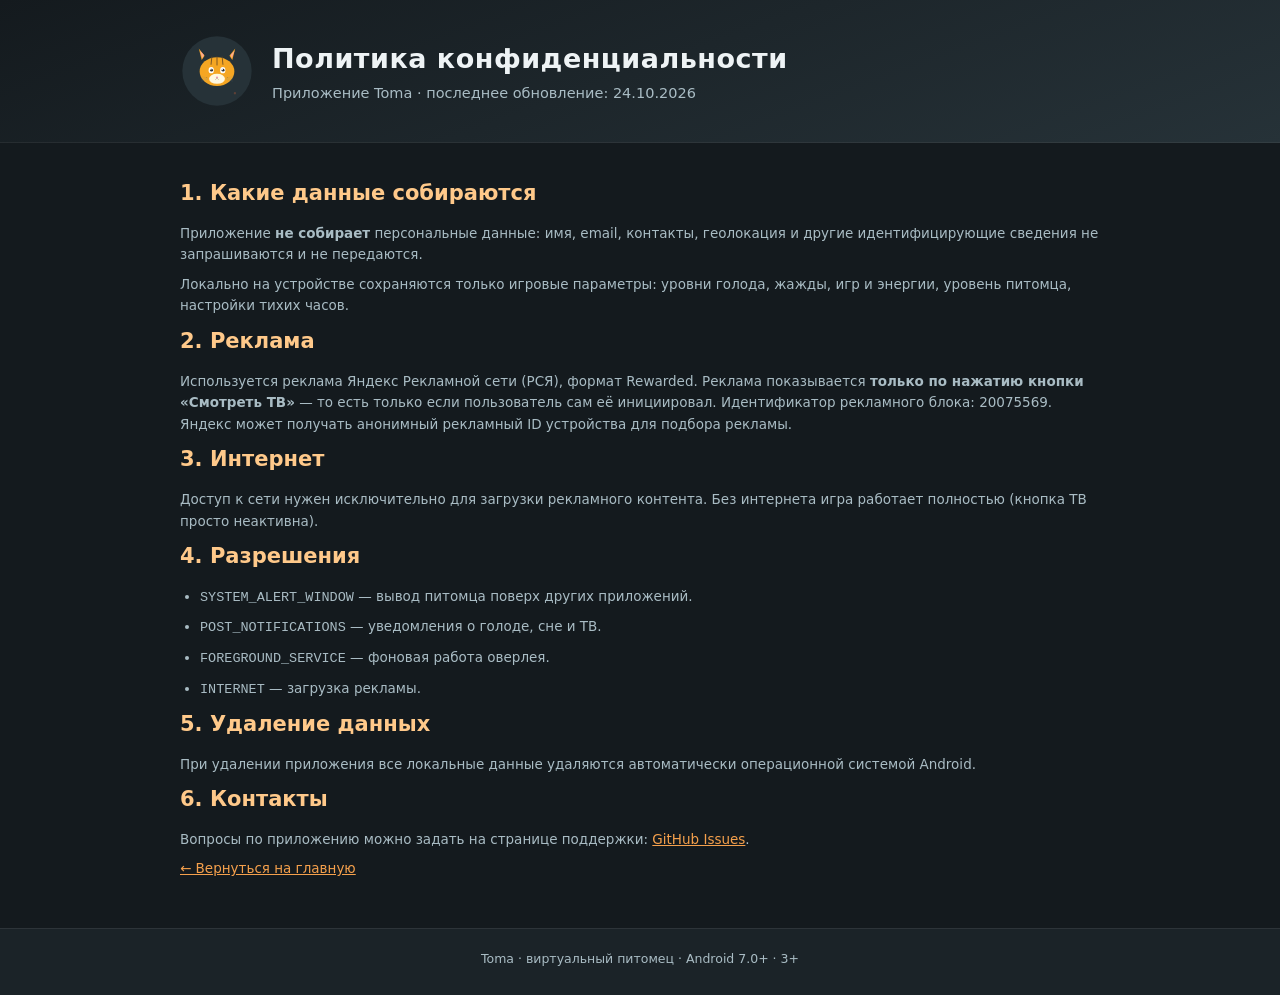
==== privacy.html @ af248521 "Сайт приложения Toma: главная, политика конфиденциальности, файлы РСЯ" ====
<!DOCTYPE html>
<html lang="ru">
<head>
<meta charset="utf-8">
<meta name="viewport" content="width=device-width, initial-scale=1">
<title>Политика конфиденциальности — Toma</title>
<link rel="icon" href="assets/icon-512.svg">
<link rel="stylesheet" href="assets/style.css">
</head>
<body>

<header class="top">
  <div class="wrap top-in">
    <img class="logo" src="assets/icon-512.svg" alt="Иконка приложения Toma">
    <div>
      <h1>Политика конфиденциальности</h1>
      <p class="tag">Приложение Toma · последнее обновление: 24.10.2026</p>
    </div>
  </div>
</header>

<div class="policy" style="margin-top:0; border-top:none;">
  <div class="wrap">
    <h2>1. Какие данные собираются</h2>
    <p>Приложение <b>не собирает</b> персональные данные: имя, email, контакты, геолокация и другие идентифицирующие сведения не запрашиваются и не передаются.</p>
    <p>Локально на устройстве сохраняются только игровые параметры: уровни голода, жажды, игр и энергии, уровень питомца, настройки тихих часов.</p>

    <h2>2. Реклама</h2>
    <p>Используется реклама Яндекс Рекламной сети (РСЯ), формат Rewarded. Реклама показывается <b>только по нажатию кнопки «Смотреть ТВ»</b> — то есть только если пользователь сам её инициировал. Идентификатор рекламного блока: 20075569. Яндекс может получать анонимный рекламный ID устройства для подбора рекламы.</p>

    <h2>3. Интернет</h2>
    <p>Доступ к сети нужен исключительно для загрузки рекламного контента. Без интернета игра работает полностью (кнопка ТВ просто неактивна).</p>

    <h2>4. Разрешения</h2>
    <ul>
      <li><code>SYSTEM_ALERT_WINDOW</code> — вывод питомца поверх других приложений.</li>
      <li><code>POST_NOTIFICATIONS</code> — уведомления о голоде, сне и ТВ.</li>
      <li><code>FOREGROUND_SERVICE</code> — фоновая работа оверлея.</li>
      <li><code>INTERNET</code> — загрузка рекламы.</li>
    </ul>

    <h2>5. Удаление данных</h2>
    <p>При удалении приложения все локальные данные удаляются автоматически операционной системой Android.</p>

    <h2>6. Контакты</h2>
    <p>Вопросы по приложению можно задать на странице поддержки: <a href="https://github.com/takomak2012-cyber/Toma/issues">GitHub Issues</a>.</p>

    <p><a href="index.html">← Вернуться на главную</a></p>
  </div>
</div>

<footer>
  <div class="wrap">
    Toma · виртуальный питомец · Android 7.0+ · 3+
  </div>
</footer>

</body>
</html>
---- assets/style.css ----
/* Сайт приложения Toma — тёмно-синяя палитра приложения */
:root {
  --bg: #1b2328;
  --bg-deep: #141a1e;
  --surface: #263238;
  --surface-high: #2e3d45;
  --accent: #f5a04c;
  --accent-soft: #ffc98a;
  --text: #eef3f5;
  --text-dim: #a9bcc4;
  --border: rgba(255, 255, 255, 0.08);
  --radius: 18px;
}

* { margin: 0; padding: 0; box-sizing: border-box; }

body {
  font-family: "Segoe UI", system-ui, -apple-system, sans-serif;
  background: var(--bg);
  color: var(--text);
  line-height: 1.6;
}

a { color: var(--accent); }

.wrap {
  max-width: 960px;
  margin: 0 auto;
  padding: 0 20px;
}

/* Шапка */
.top {
  background: linear-gradient(160deg, var(--bg-deep), var(--surface));
  border-bottom: 1px solid var(--border);
  padding: 34px 0;
}
.top-in { display: flex; align-items: center; gap: 18px; }
.logo { width: 74px; height: 74px; border-radius: 20px; }
.top h1 { font-size: 27px; letter-spacing: 0.5px; }
.tag { color: var(--text-dim); font-size: 14.5px; margin-top: 2px; }

/* Секции */
section { padding: 40px 0 8px; }
h2 {
  font-size: 21px;
  color: var(--accent-soft);
  margin-bottom: 16px;
}

/* Карточки */
.cards { display: grid; grid-template-columns: repeat(auto-fit, minmax(240px, 1fr)); gap: 14px; }
.card {
  background: var(--surface);
  border: 1px solid var(--border);
  border-radius: var(--radius);
  padding: 18px 18px 16px;
}
.card h3 { font-size: 15.5px; color: var(--accent); margin-bottom: 6px; }
.card p { font-size: 13.5px; color: var(--text-dim); }

/* Факты */
.facts {
  background: var(--surface-high);
  border: 1px solid var(--border);
  border-radius: var(--radius);
  padding: 18px 22px;
  margin: 8px 0 4px;
  font-size: 14px;
  color: var(--text-dim);
}
.facts b { color: var(--text); }

/* Кнопка */
.btn {
  display: inline-block;
  background: var(--accent);
  color: #20262b;
  font-weight: 600;
  text-decoration: none;
  border-radius: 14px;
  padding: 13px 26px;
  margin: 10px 0 6px;
  transition: transform 0.15s ease;
}
.btn:hover { transform: translateY(-2px); }

/* Политика */
.policy { background: var(--bg-deep); border-top: 1px solid var(--border); margin-top: 44px; padding: 34px 0 40px; }
.policy h2 { margin-bottom: 12px; }
.policy p, .policy li { font-size: 13.5px; color: var(--text-dim); margin-bottom: 8px; }
.policy ul { padding-left: 20px; }

footer {
  border-top: 1px solid var(--border);
  padding: 20px 0 30px;
  font-size: 12.5px;
  color: var(--text-dim);
  text-align: center;
}
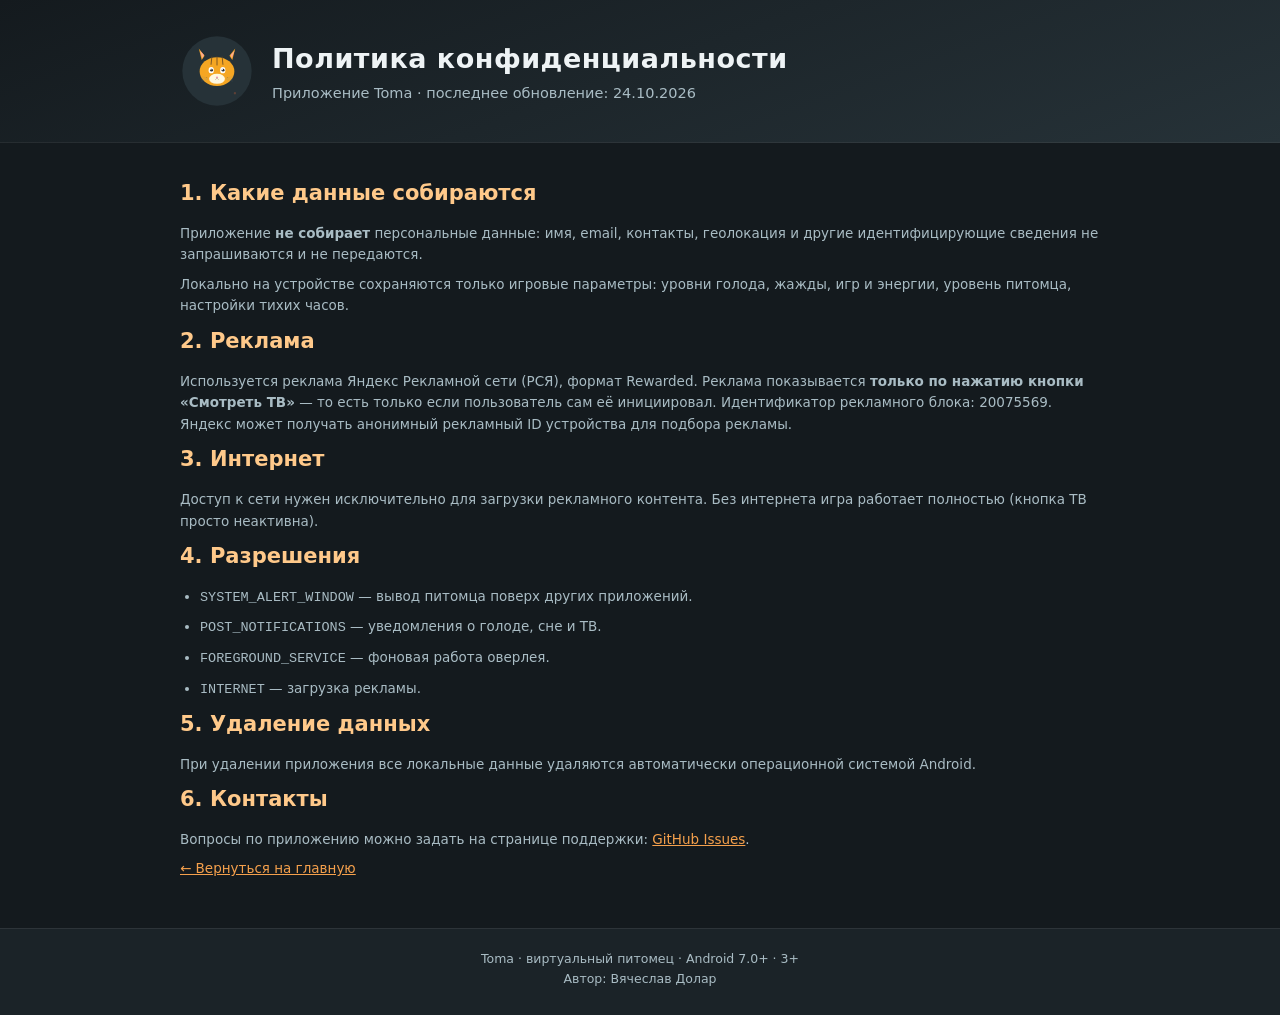
==== commit 7edc94a4: "Автор: Вячеслав Долар" ====
--- a/privacy.html
+++ b/privacy.html
@@ -51,7 +51,8 @@
 
 <footer>
   <div class="wrap">
-    Toma · виртуальный питомец · Android 7.0+ · 3+
+    Toma · виртуальный питомец · Android 7.0+ · 3+<br>
+    Автор: Вячеслав Долар
   </div>
 </footer>
 
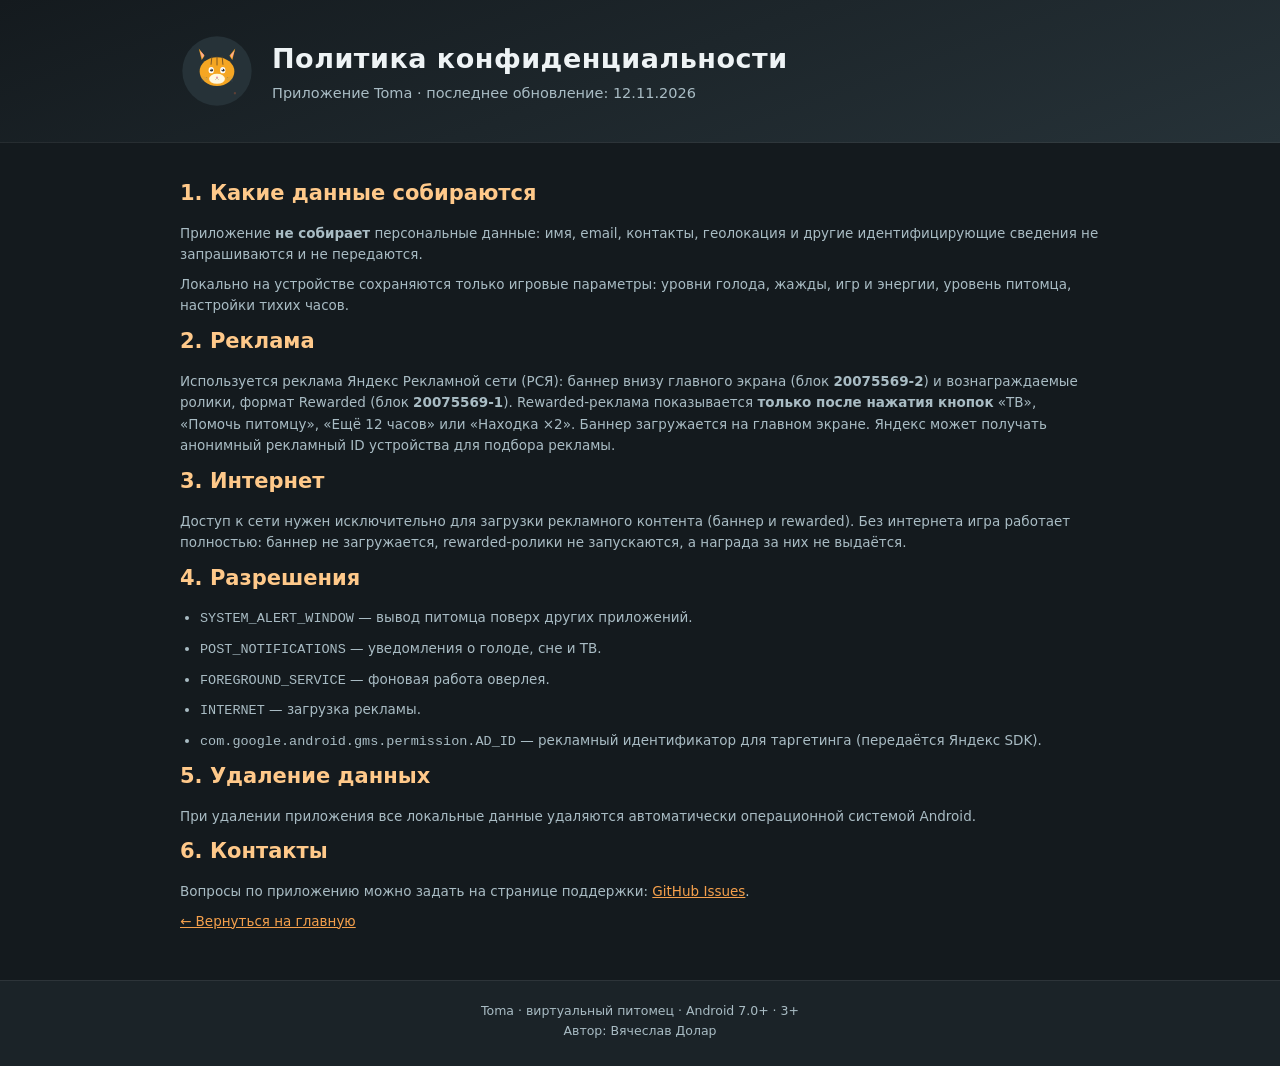
==== commit e733ad06: "Добавлена прямая загрузка APK 3.4 и обновлена политика рекламы" ====
--- a/privacy.html
+++ b/privacy.html
@@ -14,7 +14,7 @@
     <img class="logo" src="assets/icon-512.svg" alt="Иконка приложения Toma">
     <div>
       <h1>Политика конфиденциальности</h1>
-      <p class="tag">Приложение Toma · последнее обновление: 24.10.2026</p>
+      <p class="tag">Приложение Toma · последнее обновление: 12.11.2026</p>
     </div>
   </div>
 </header>
@@ -26,10 +26,10 @@
     <p>Локально на устройстве сохраняются только игровые параметры: уровни голода, жажды, игр и энергии, уровень питомца, настройки тихих часов.</p>
 
     <h2>2. Реклама</h2>
-    <p>Используется реклама Яндекс Рекламной сети (РСЯ), формат Rewarded. Реклама показывается <b>только по нажатию кнопки «Смотреть ТВ»</b> — то есть только если пользователь сам её инициировал. Идентификатор рекламного блока: 20075569. Яндекс может получать анонимный рекламный ID устройства для подбора рекламы.</p>
+    <p>Используется реклама Яндекс Рекламной сети (РСЯ): баннер внизу главного экрана (блок <b>20075569-2</b>) и вознаграждаемые ролики, формат Rewarded (блок <b>20075569-1</b>). Rewarded-реклама показывается <b>только после нажатия кнопок</b> «ТВ», «Помочь питомцу», «Ещё 12 часов» или «Находка ×2». Баннер загружается на главном экране. Яндекс может получать анонимный рекламный ID устройства для подбора рекламы.</p>
 
     <h2>3. Интернет</h2>
-    <p>Доступ к сети нужен исключительно для загрузки рекламного контента. Без интернета игра работает полностью (кнопка ТВ просто неактивна).</p>
+    <p>Доступ к сети нужен исключительно для загрузки рекламного контента (баннер и rewarded). Без интернета игра работает полностью: баннер не загружается, rewarded-ролики не запускаются, а награда за них не выдаётся.</p>
 
     <h2>4. Разрешения</h2>
     <ul>
@@ -37,6 +37,7 @@
       <li><code>POST_NOTIFICATIONS</code> — уведомления о голоде, сне и ТВ.</li>
       <li><code>FOREGROUND_SERVICE</code> — фоновая работа оверлея.</li>
       <li><code>INTERNET</code> — загрузка рекламы.</li>
+      <li><code>com.google.android.gms.permission.AD_ID</code> — рекламный идентификатор для таргетинга (передаётся Яндекс SDK).</li>
     </ul>
 
     <h2>5. Удаление данных</h2>
--- a/assets/style.css
+++ b/assets/style.css
@@ -85,6 +85,32 @@
 }
 .btn:hover { transform: translateY(-2px); }
 
+/* Прямая загрузка */
+.btn-row {
+  display: flex;
+  flex-wrap: wrap;
+  gap: 10px;
+  align-items: center;
+  margin: 10px 0 4px;
+}
+.btn-row .btn { margin: 0; }
+.btn-secondary {
+  background: transparent;
+  color: var(--accent-soft);
+  border: 1px solid rgba(245, 160, 76, 0.55);
+}
+.btn-secondary:hover { background: rgba(245, 160, 76, 0.08); }
+.btn-note {
+  font-size: 12.5px;
+  color: var(--text-dim);
+  margin-top: 8px;
+}
+.btn-note code {
+  font-size: 11px;
+  color: var(--accent-soft);
+  word-break: break-all;
+}
+
 /* Политика */
 .policy { background: var(--bg-deep); border-top: 1px solid var(--border); margin-top: 44px; padding: 34px 0 40px; }
 .policy h2 { margin-bottom: 12px; }
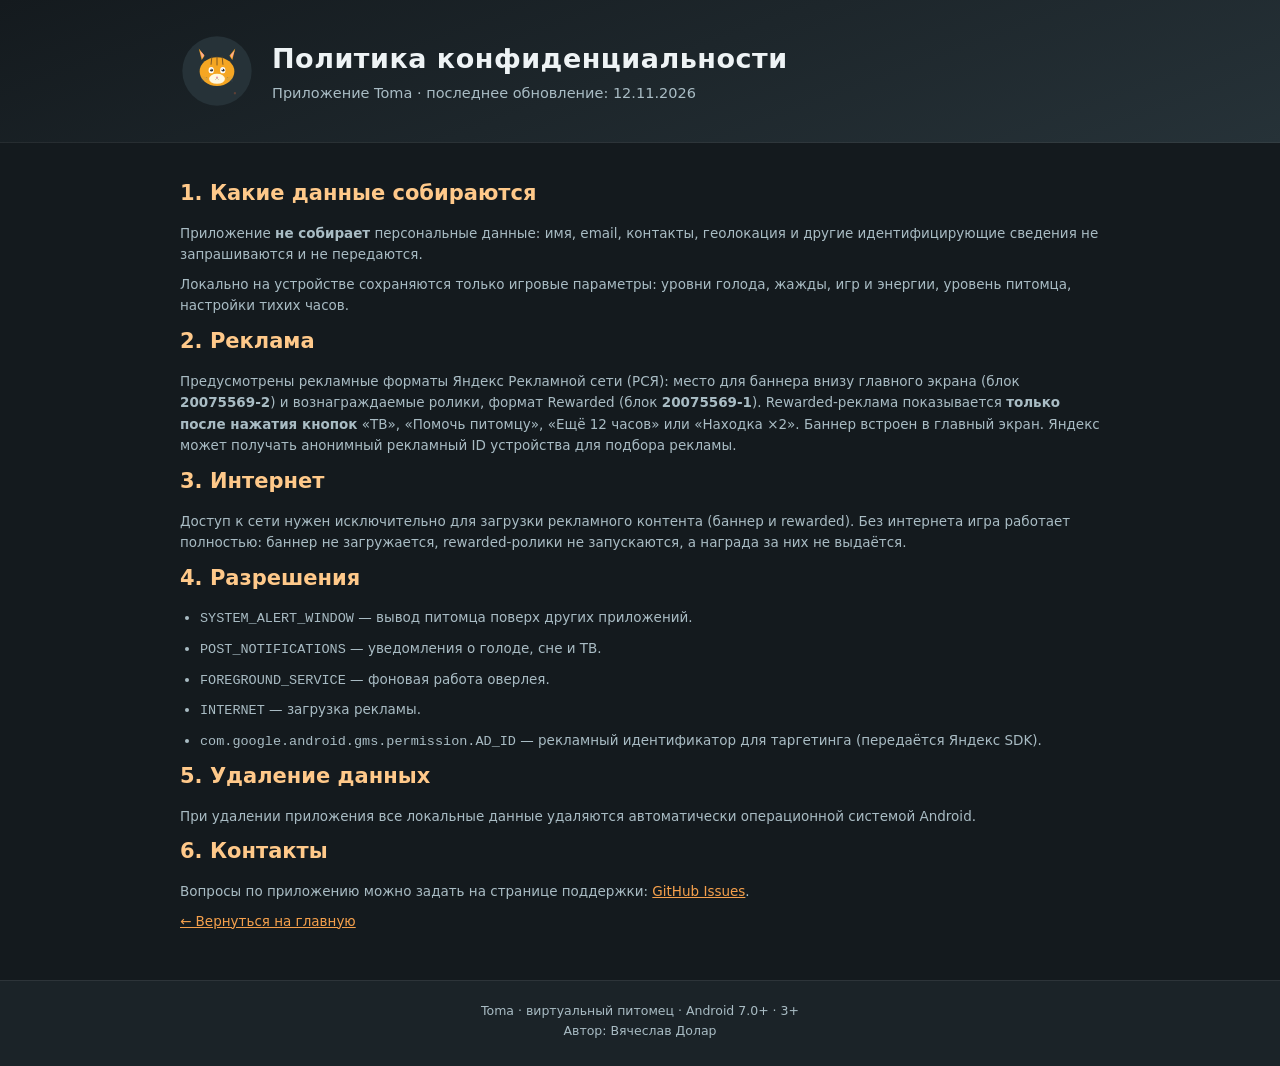
==== commit 9e3d0429: "Уточнены формулировки о баннере и числе анимаций" ====
--- a/privacy.html
+++ b/privacy.html
@@ -26,7 +26,7 @@
     <p>Локально на устройстве сохраняются только игровые параметры: уровни голода, жажды, игр и энергии, уровень питомца, настройки тихих часов.</p>
 
     <h2>2. Реклама</h2>
-    <p>Используется реклама Яндекс Рекламной сети (РСЯ): баннер внизу главного экрана (блок <b>20075569-2</b>) и вознаграждаемые ролики, формат Rewarded (блок <b>20075569-1</b>). Rewarded-реклама показывается <b>только после нажатия кнопок</b> «ТВ», «Помочь питомцу», «Ещё 12 часов» или «Находка ×2». Баннер загружается на главном экране. Яндекс может получать анонимный рекламный ID устройства для подбора рекламы.</p>
+    <p>Предусмотрены рекламные форматы Яндекс Рекламной сети (РСЯ): место для баннера внизу главного экрана (блок <b>20075569-2</b>) и вознаграждаемые ролики, формат Rewarded (блок <b>20075569-1</b>). Rewarded-реклама показывается <b>только после нажатия кнопок</b> «ТВ», «Помочь питомцу», «Ещё 12 часов» или «Находка ×2». Баннер встроен в главный экран. Яндекс может получать анонимный рекламный ID устройства для подбора рекламы.</p>
 
     <h2>3. Интернет</h2>
     <p>Доступ к сети нужен исключительно для загрузки рекламного контента (баннер и rewarded). Без интернета игра работает полностью: баннер не загружается, rewarded-ролики не запускаются, а награда за них не выдаётся.</p>
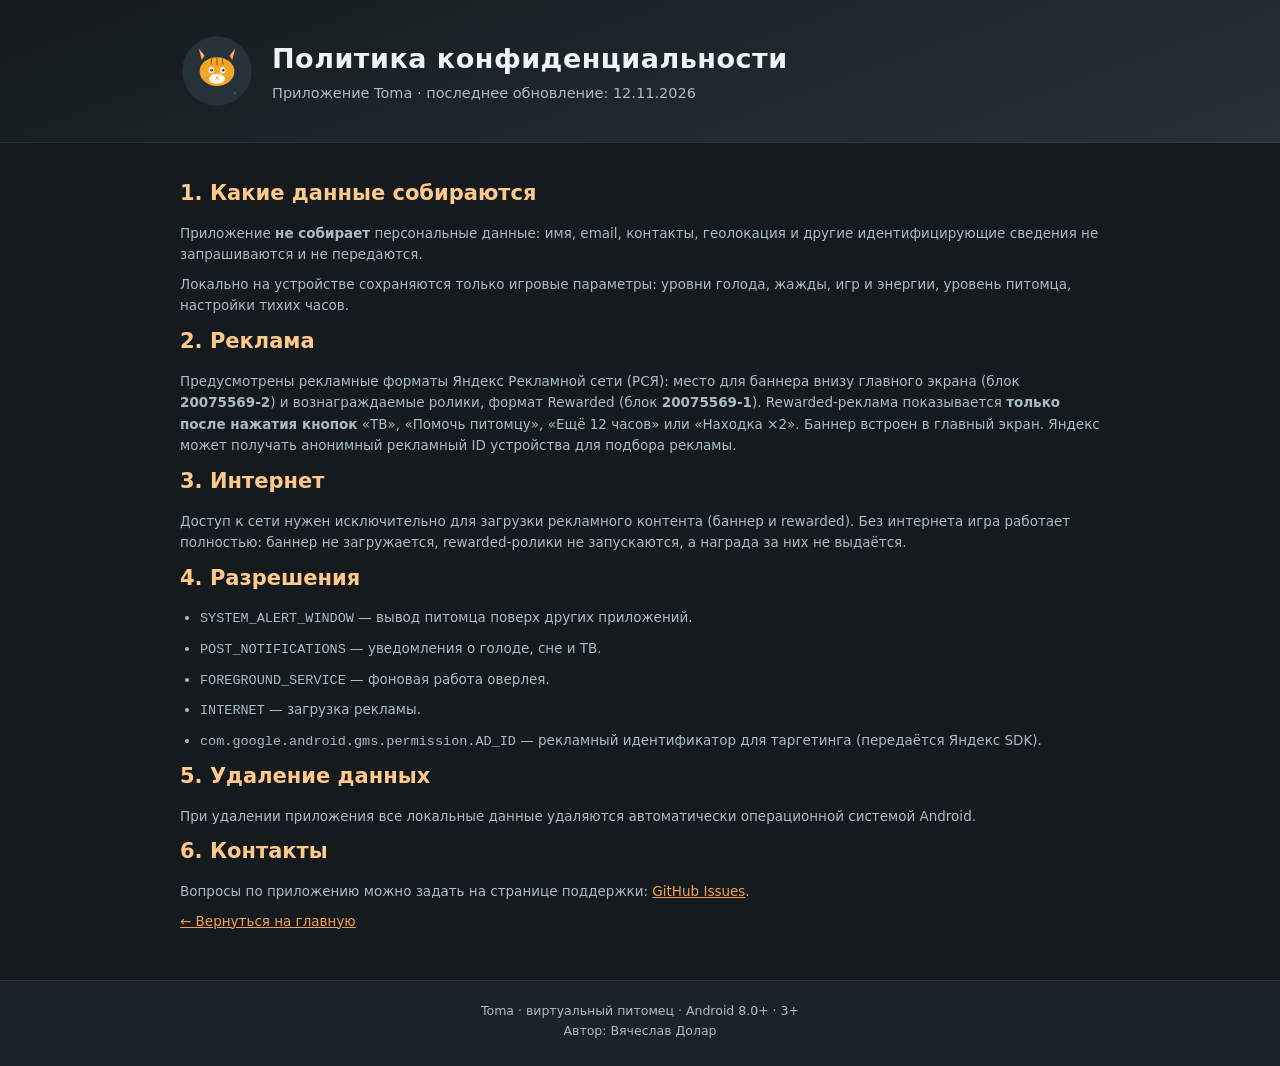
==== commit ddb0bbe8: "Обновлена версия Toma до 3.6: ссылка на APK, SHA-256 и Android 8.0+" ====
--- a/privacy.html
+++ b/privacy.html
@@ -52,7 +52,7 @@
 
 <footer>
   <div class="wrap">
-    Toma · виртуальный питомец · Android 7.0+ · 3+<br>
+    Toma · виртуальный питомец · Android 8.0+ · 3+<br>
     Автор: Вячеслав Долар
   </div>
 </footer>
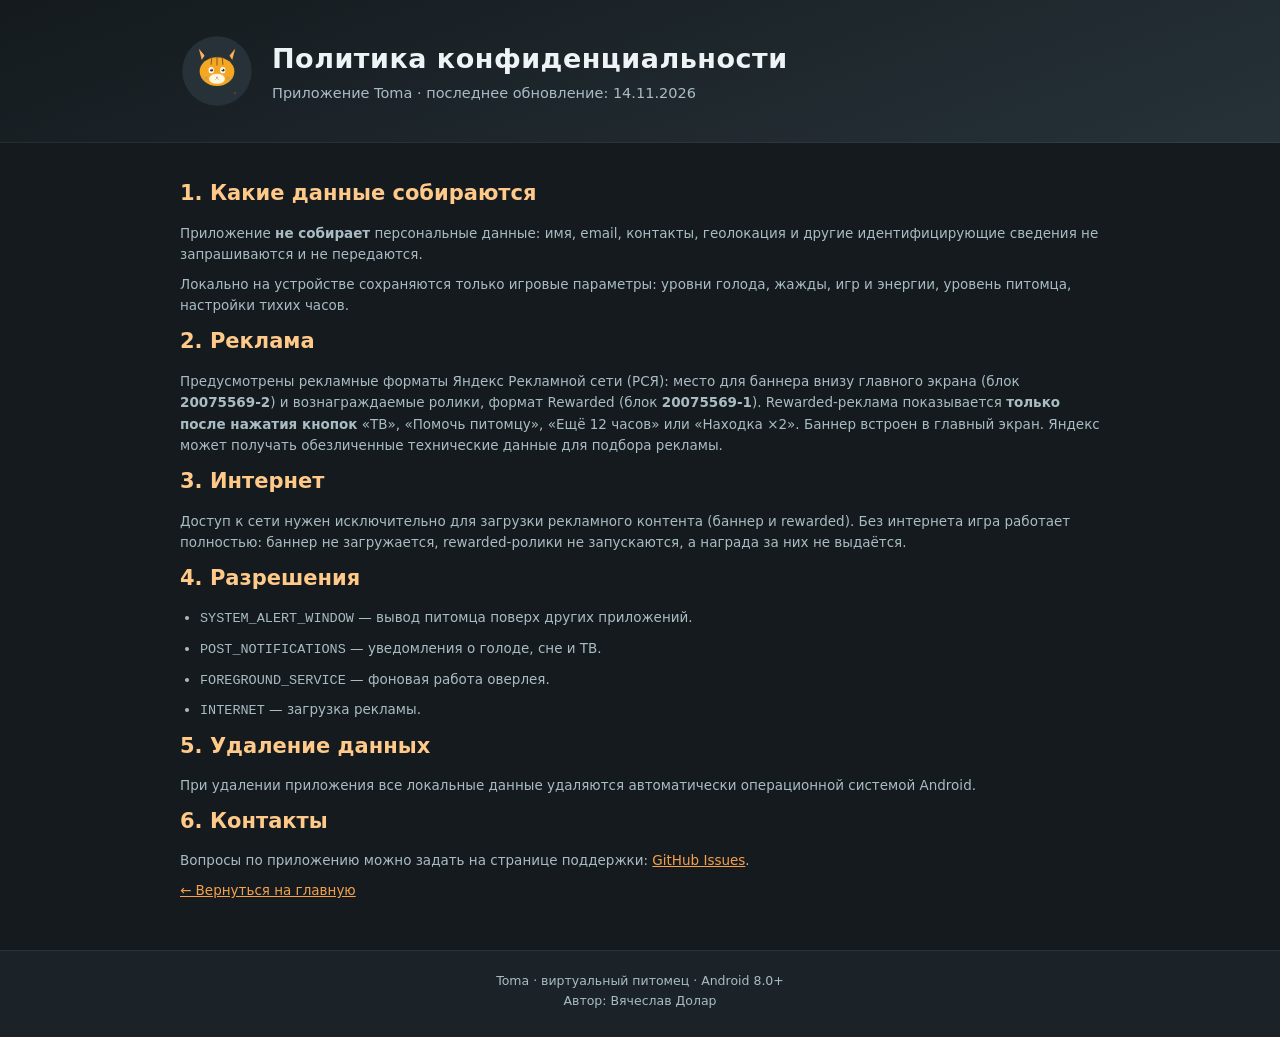
==== commit d3c704e8: "Кнопка «Все приложения», обновление до 3.7, политика без AD_ID" ====
--- a/privacy.html
+++ b/privacy.html
@@ -14,7 +14,7 @@
     <img class="logo" src="assets/icon-512.svg" alt="Иконка приложения Toma">
     <div>
       <h1>Политика конфиденциальности</h1>
-      <p class="tag">Приложение Toma · последнее обновление: 12.11.2026</p>
+      <p class="tag">Приложение Toma · последнее обновление: 14.11.2026</p>
     </div>
   </div>
 </header>
@@ -26,7 +26,7 @@
     <p>Локально на устройстве сохраняются только игровые параметры: уровни голода, жажды, игр и энергии, уровень питомца, настройки тихих часов.</p>
 
     <h2>2. Реклама</h2>
-    <p>Предусмотрены рекламные форматы Яндекс Рекламной сети (РСЯ): место для баннера внизу главного экрана (блок <b>20075569-2</b>) и вознаграждаемые ролики, формат Rewarded (блок <b>20075569-1</b>). Rewarded-реклама показывается <b>только после нажатия кнопок</b> «ТВ», «Помочь питомцу», «Ещё 12 часов» или «Находка ×2». Баннер встроен в главный экран. Яндекс может получать анонимный рекламный ID устройства для подбора рекламы.</p>
+    <p>Предусмотрены рекламные форматы Яндекс Рекламной сети (РСЯ): место для баннера внизу главного экрана (блок <b>20075569-2</b>) и вознаграждаемые ролики, формат Rewarded (блок <b>20075569-1</b>). Rewarded-реклама показывается <b>только после нажатия кнопок</b> «ТВ», «Помочь питомцу», «Ещё 12 часов» или «Находка ×2». Баннер встроен в главный экран. Яндекс может получать обезличенные технические данные для подбора рекламы.</p>
 
     <h2>3. Интернет</h2>
     <p>Доступ к сети нужен исключительно для загрузки рекламного контента (баннер и rewarded). Без интернета игра работает полностью: баннер не загружается, rewarded-ролики не запускаются, а награда за них не выдаётся.</p>
@@ -37,7 +37,6 @@
       <li><code>POST_NOTIFICATIONS</code> — уведомления о голоде, сне и ТВ.</li>
       <li><code>FOREGROUND_SERVICE</code> — фоновая работа оверлея.</li>
       <li><code>INTERNET</code> — загрузка рекламы.</li>
-      <li><code>com.google.android.gms.permission.AD_ID</code> — рекламный идентификатор для таргетинга (передаётся Яндекс SDK).</li>
     </ul>
 
     <h2>5. Удаление данных</h2>
@@ -52,7 +51,7 @@
 
 <footer>
   <div class="wrap">
-    Toma · виртуальный питомец · Android 8.0+ · 3+<br>
+    Toma · виртуальный питомец · Android 8.0+<br>
     Автор: Вячеслав Долар
   </div>
 </footer>
--- a/assets/style.css
+++ b/assets/style.css
@@ -35,7 +35,11 @@
   border-bottom: 1px solid var(--border);
   padding: 34px 0;
 }
-.top-in { display: flex; align-items: center; gap: 18px; }
+.top-in { display: flex; align-items: center; gap: 18px; flex-wrap: wrap; }
+.top-btn { margin: 0 0 0 auto; white-space: nowrap; }
+@media (max-width: 560px) {
+  .top-btn { margin-left: 0; }
+}
 .logo { width: 74px; height: 74px; border-radius: 20px; }
 .top h1 { font-size: 27px; letter-spacing: 0.5px; }
 .tag { color: var(--text-dim); font-size: 14.5px; margin-top: 2px; }
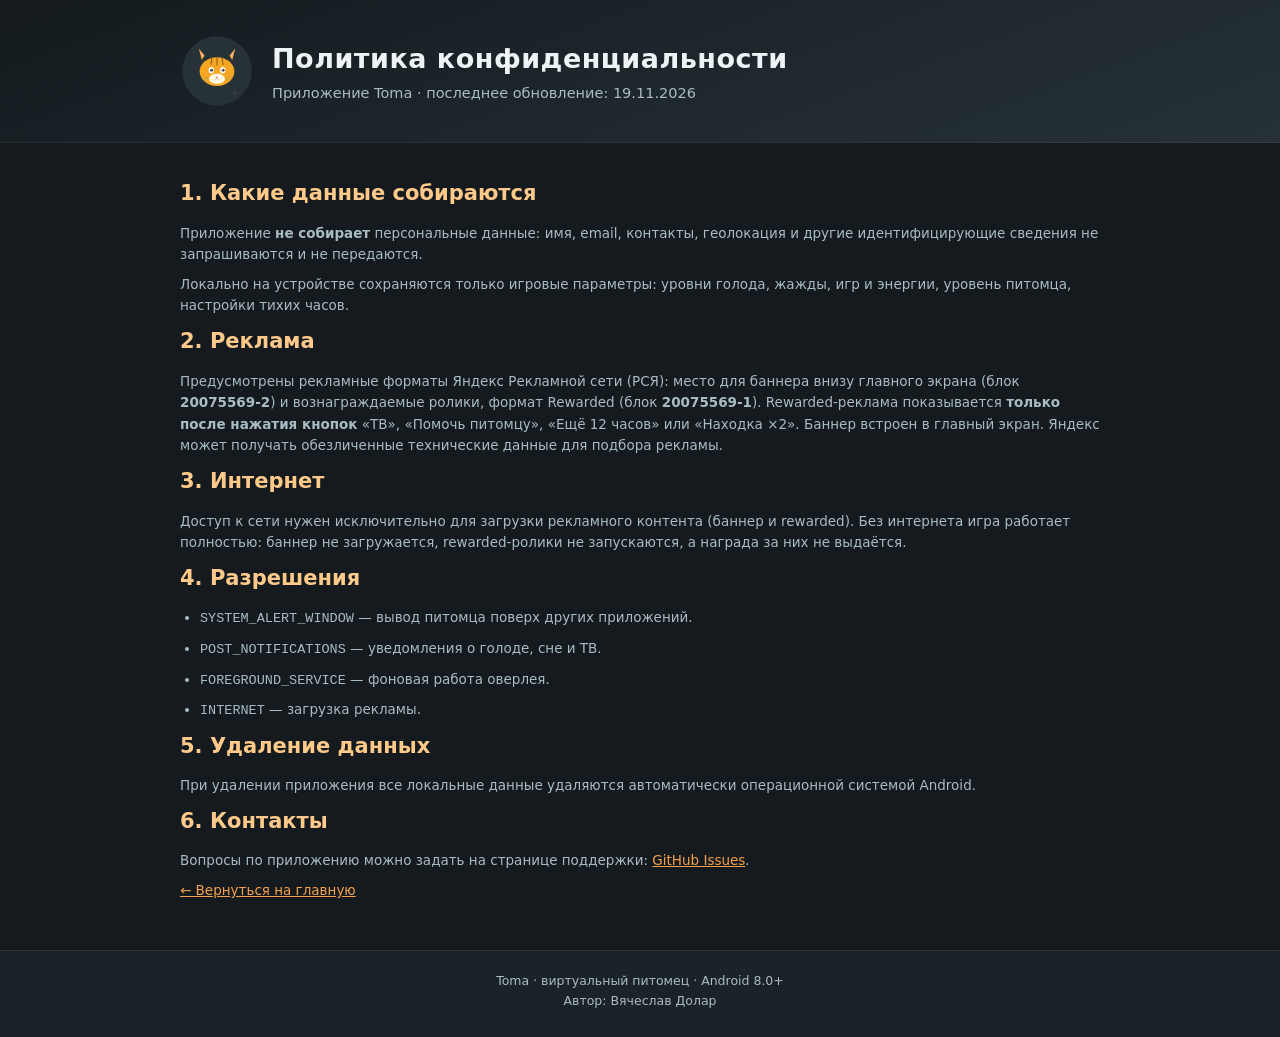
==== commit ceff2a84: "Обновление до 3.9: APK, SHA-256, дата политики" ====
--- a/privacy.html
+++ b/privacy.html
@@ -14,7 +14,7 @@
     <img class="logo" src="assets/icon-512.svg" alt="Иконка приложения Toma">
     <div>
       <h1>Политика конфиденциальности</h1>
-      <p class="tag">Приложение Toma · последнее обновление: 14.11.2026</p>
+      <p class="tag">Приложение Toma · последнее обновление: 19.11.2026</p>
     </div>
   </div>
 </header>
